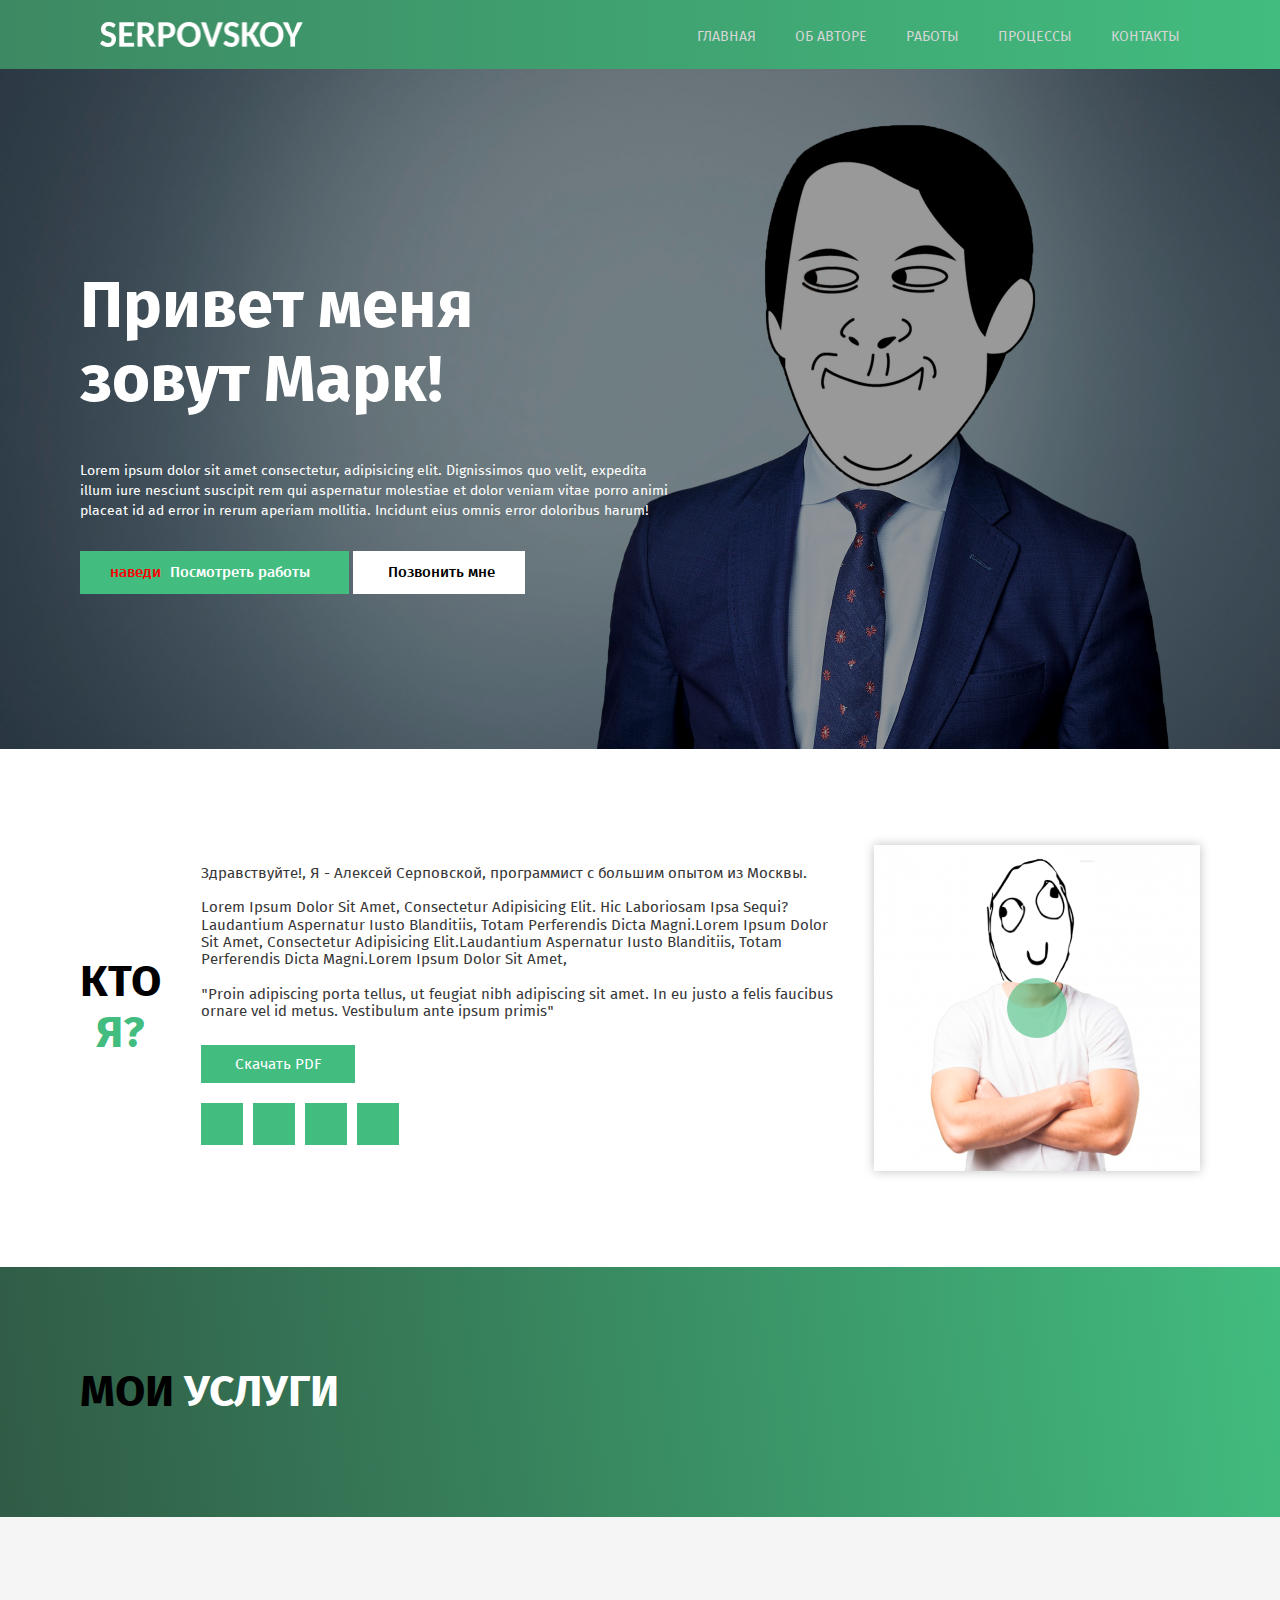
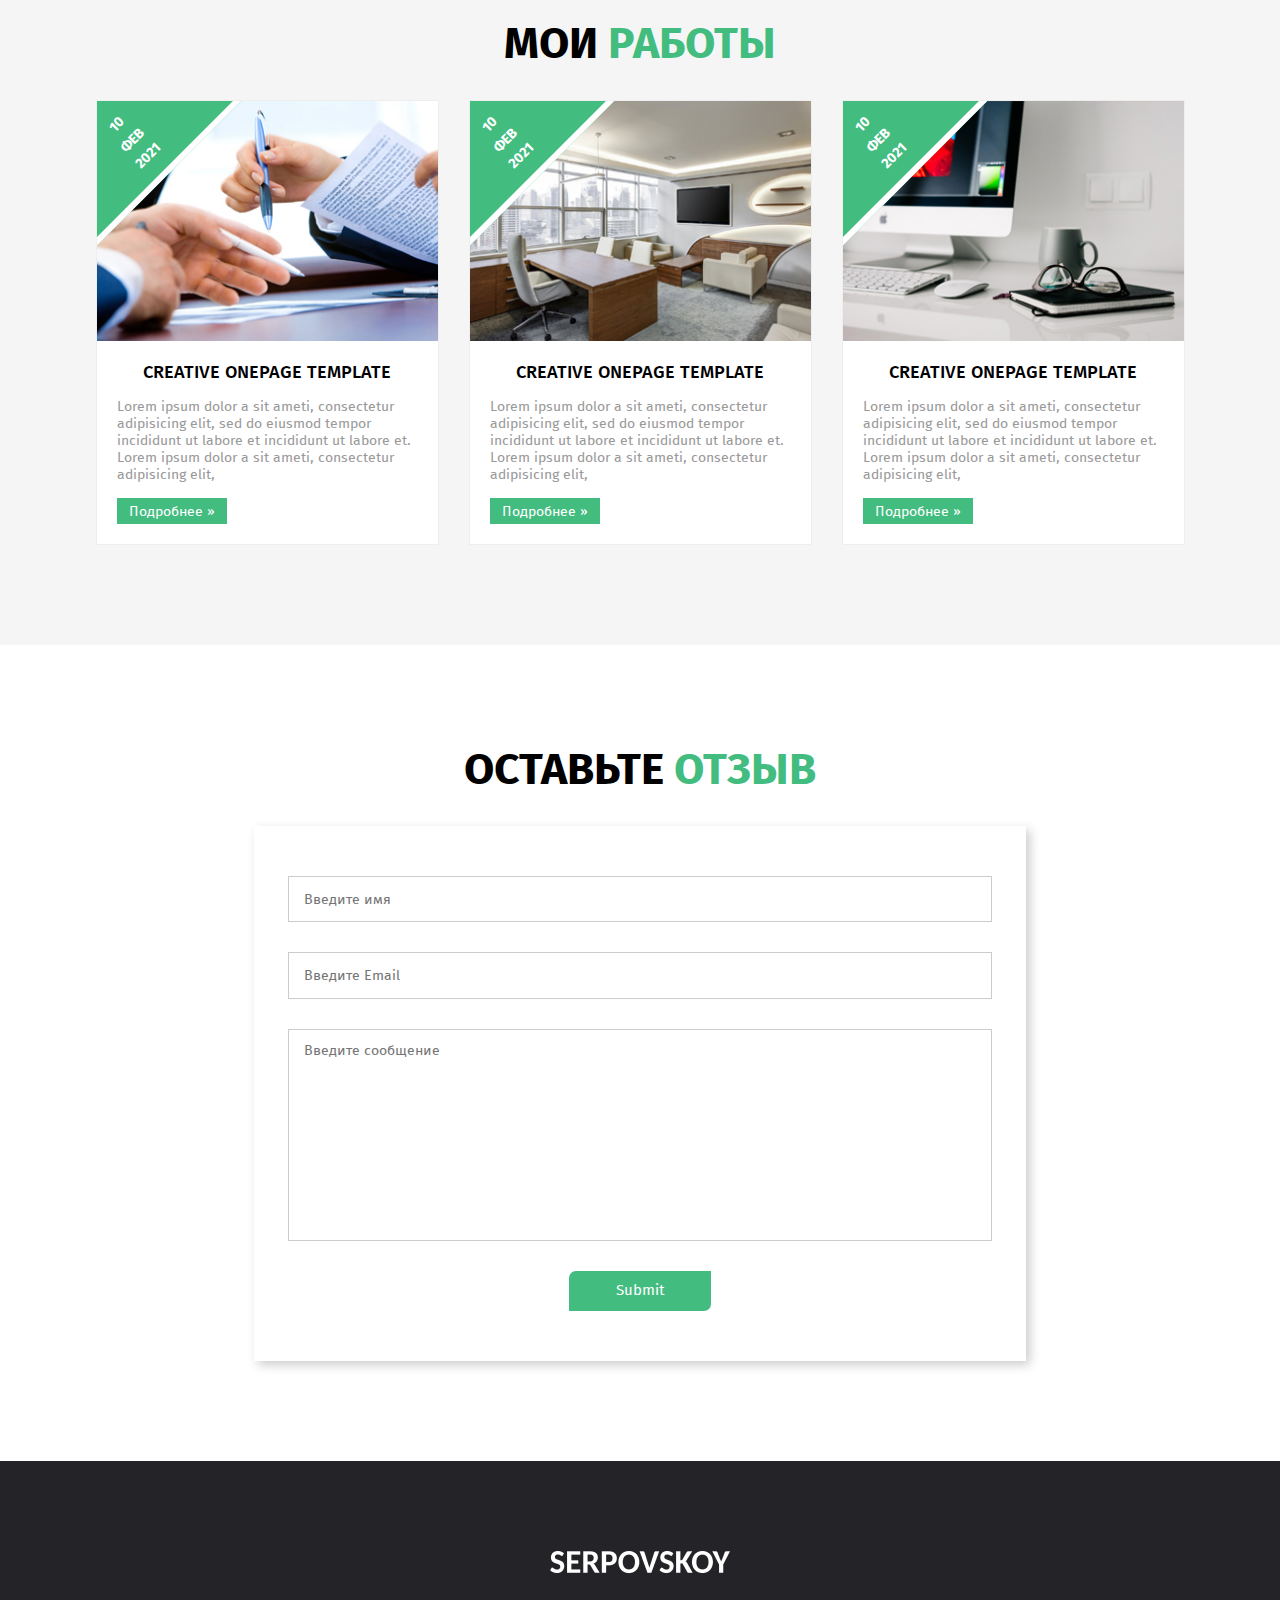
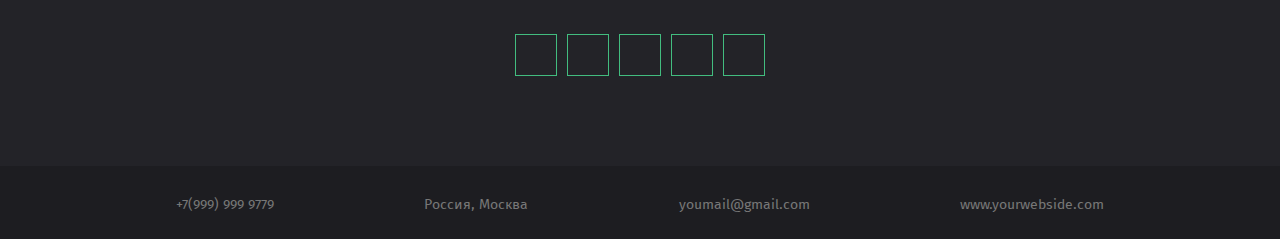
==== site2/index.html @ 8041377f "Add files via upload" ====
<!DOCTYPE html>
<html lang="ru">
<head>
    <meta charset="UTF-8">
    <meta name="description" content="Портфолио Front-end">
    <meta name="keywords" content="Front-end">
    <meta name="authtor" content="Осипов Максим">
    <meta name="copyright" content="Осипов Максим">
    <meta name="addres" content="Планета Юпитер">
    <meta http-equiv="x-ua-compatible" content="IE=edge">
    <meta name="format-detection" content="telephone=no">
    <meta name="viewport" content="width=device-width, initial-scale=1">
    <link rel="apple-touch-icon" sizes="180x180" href="favicon//apple-touch-icon.png">
    <link rel="icon" type="image/png" sizes="32x32" href="favicon//favicon-32x32.png">
    <link rel="icon" type="image/png" sizes="16x16" href="favicon//favicon-16x16.png">
    <link rel="manifest" href="favicon//site.webmanifest">
    <link rel="mask-icon" href="favicon//safari-pinned-tab.svg" color="#5bbad5">
    <meta name="msapplication-TileColor" content="#da532c">
    <meta name="theme-color" content="#ffffff">
    <link rel="stylesheet" href="/fonts/my.css">
    <!-- <script src="https://use.fontawesome.com/releases/v5.15.2/js/all.js" data-auto-replace-svg></script> -->
    <link rel="stylesheet" href="css/normalize.css">
    <link rel="stylesheet" href="fonts/font.css">
    <link rel="stylesheet" href="css/style.css">
    <link rel="stylesheet" href="css/media.css">
    <!-- <meta http-equiv="refresh" content="100000000; URL=http://google.com/"> -->
    <title>DevTime</title>
</head>
<body>
    <header class="header">
        <img src="./images/Logo.png" class="header__logo">
        <nav class="menu">
            <a class="menu__link l1" href="#">Главная</a>
            <a class="menu__link" href="#">Об авторе</a>
            <a class="menu__link" href="#">Работы</a>
            <a class="menu__link" href="#">Процессы</a>
            <a class="menu__link" href="#">Контакты</a>
        </nav>
    </header>
    <main class="main">
        <section class="intro">
                <div class="wrapper intro__wrapper">
                <h1 class="intro__title">Привет меня <br> зовут Марк!</h1>
                <p class="intro__text">Lorem ipsum dolor sit amet consectetur, adipisicing elit. Dignissimos quo velit, expedita illum iure nesciunt suscipit rem qui aspernatur molestiae et dolor veniam vitae porro animi placeat id ad error in rerum aperiam mollitia. Incidunt eius omnis error doloribus harum!
                </p>
                <div class="intro__btngroup">
                    <button class="intro__btn1"><i class="fas fa-briefcase"></i>
                        <span>Посмотреть работы</span></button>
                    <button class="intro__btn2"><i class="fas fa-phone-alt"></i>
                        <span>Позвонить мне</span></button>
                </div>
            </div>
        </section>
        <section class="about">
            <div class="wrapper about__wrapper">
                <h2 class="about__title">КТО <span>Я?</span></h2>
                <div class="about__midle">                <p class="about__text">Здравствуйте!, Я - Алексей Серповской, программист с большим опытом из Москвы.<br><br>
                    Lorem Ipsum Dolor Sit Amet, Consectetur Adipisicing Elit. Hic Laboriosam Ipsa Sequi? Laudantium Aspernatur Iusto Blanditiis, Totam Perferendis Dicta Magni.Lorem Ipsum Dolor Sit Amet, Consectetur Adipisicing Elit.Laudantium Aspernatur Iusto Blanditiis, Totam Perferendis Dicta Magni.Lorem Ipsum Dolor Sit Amet,<br><br>
                    "Proin adipiscing porta tellus, ut feugiat nibh adipiscing sit amet. In eu justo a felis faucibus ornare vel id metus. Vestibulum ante ipsum primis"
                    </p>
                    <button class="about__btn">Скачать PDF</button>
                    <div class="about__btnGroup">
                        <button class="about__social"><i class="icon-facebook"></i></button>
                        <button class="about__social"><i class="icon-twitter"></i></button>
                        <button class="about__social"><i class="icon-instagram"></i></button>
                        <button class="about__social"><i class="icon-pinterest-p"></i></button>
                    </div>
                </div>
                <div class="about__video">
                    <i class="about__play icon-play"></i>
                </div>
            </div>
        </section>
        <section class="service">
            <div class="wrapper service__wrapper">
                <h2 class="service__title">МОИ<span>УСЛУГИ</span></h2>
                <div class="service__group">
                    <div class="service__item"><i class="icon-laptop"></i></div>
                    <div class="service__item"><i class="icon-paper-plane"></i></div>
                    <div class="service__item"><i class="icon-camera"></i></div>
                    <div class="service__item"><i class="icon-phone-square"></i></div>
                    <div class="service__item"><i class="icon-pencil"></i></div>
                    <div class="service__item"><i class="icon-life-ring"></i></div>
                </div>
            </div>
        </section>
        <section class="project">
            <div class="wrapper project__wrapper">
                <h2 class="project__title">МОИ <span>РАБОТЫ</span></h2>
                <div class="project__group">
                    <div class="project__item">
                        <div class="project__top project__top-1">
                         <div class="project__date">
                             <p class="date">10 <br> фев <br> 2021</p>
                         </div>
                     </div>
                     <div class="project__bottom">
                         <h2 class="project__name">CREATIVE ONEPAGE TEMPLATE</h2>
                         <p class="project__text">Lorem ipsum dolor a sit ameti, consectetur adipisicing elit, sed do eiusmod tempor incididunt ut labore et incididunt ut labore et. Lorem ipsum dolor a sit ameti, consectetur adipisicing elit,</p>
                         <p class="pi">Подробнее »</p>
                     </div>
                 </div>
                 <div class="project__item">
                     <div class="project__top project__top-2">
                         <div class="project__date">
                             <p class="date">10 <br> фев <br> 2021</p>
                         </div>
                     </div>
                     <div class="project__bottom">
                          <h2 class="project__name">CREATIVE ONEPAGE TEMPLATE</h2>
                         <p class="project__text">Lorem ipsum dolor a sit ameti, consectetur adipisicing elit, sed do eiusmod tempor incididunt ut labore et incididunt ut labore et. Lorem ipsum dolor a sit ameti, consectetur adipisicing elit,</p>
                         <p class="pi">Подробнее »</p>
                     </div>
                 </div>
                 <div class="project__item">
                     <div class="project__top project__top-3">
                         <class class="project__date">
                             <p class="date">10 <br> фев <br> 2021</p>
                          </class>
                     </div>
                     <div class="project__bottom">
                            <h2 class="project__name">CREATIVE ONEPAGE TEMPLATE</h2>
                            <p class="project__text">Lorem ipsum dolor a sit ameti, consectetur adipisicing elit, sed do eiusmod tempor incididunt ut labore et incididunt ut labore et. Lorem ipsum dolor a sit ameti, consectetur adipisicing elit,</p>
                            <p class="pi">Подробнее »</p>
                        </div>
                 </div>
                </div>
            </div>
        </section>
    </main>
    <section class="comments">
        <div class="wrapper comments__wrapper">
            <h2 class="comments__title">ОСТАВЬТЕ <span>ОТЗЫВ</span></h2>
            <form class="comments__form" action="#">
                <input class="comments__input" type="text" name="name" placeholder="Введите имя">
                <input class="comments__input" type="text" name="email" placeholder="Введите Email">
                <textarea class="comments__input" name="comment" cols="30" rows="10" placeholder="Введите сообщение"></textarea>
                <input class="comments__submit" type="submit">
            </form>
        </div>
    </section>
    <footer>
        <div class="footer__top">
            <img src="./images/footer-logo.png" alt="" class="footer__logo">
            <div class="footer__social">
                <button class="footer__btn"><i class="icon-facebook"></i></button>
                <button class="footer__btn"><i class="icon-twitter"></i></button>
                <button class="footer__btn"><i class="icon-network"></i></button>
                <button class="footer__btn"><i class="icon-instagram"></i></button>
                <button class="footer__btn"><i class="icon-pinterest-p"></i></button>
            </div>
        </div>
        <div class="footer__bottom">
            <div class="footer__container">
                <ul class="footer__contact">
                    <li class="footer__item">
                        <a href="" class="footer__link">
                            <i class="icon-phone-square"></i>
                            <span>+7(999) 999 9779</span>
                        </a>
                    </li>
                    <li class="footer__item">
                        <a href="" class="footer__link">
                            <i class="icon-map-marker"></i>
                            <span>Россия, Москва</span>
                        </a>
                    </li>
                    <li class="footer__item">
                        <a href="" class="footer__link">
                            <i class="icon-globe"></i>
                            <span>youmail@gmail.com</span>
                        </a>
                    </li>
                    <li class="footer__item">
                        <a href="" class="footer__link">
                            <i class="icon-envelope"></i>
                            <span>www.yourwebside.com</span>
                        </a>
                    </li>
                </ul>
            </div>
        </div>
    </footer>
</body>
</html>
---- site2/fonts/font.css ----
/* This stylesheet generated by Transfonter (https://transfonter.org) on July 4, 2017 1:07 PM */

@font-face {
	font-family: 'Fira Sans';
	src: url('FiraSans-Italic.eot');
	src: local('Fira Sans Italic'), local('FiraSans-Italic'),
		url('FiraSans-Italic.eot?#iefix') format('embedded-opentype'),
		url('FiraSans-Italic.woff') format('woff'),
		url('FiraSans-Italic.ttf') format('truetype');
	font-weight: 400;
	font-style: italic;
}

@font-face {
	font-family: 'Fira Sans';
	src: url('FiraSans-Bold.eot');
	src: local('Fira Sans Bold'), local('FiraSans-Bold'),
		url('FiraSans-Bold.eot?#iefix') format('embedded-opentype'),
		url('FiraSans-Bold.woff') format('woff'),
		url('FiraSans-Bold.ttf') format('truetype');
	font-weight: 700;
	font-style: normal;
}

@font-face {
	font-family: 'Fira Sans';
	src: url('FiraSansMedium-Italic.eot');
	src: local('Fira Sans Medium Italic'), local('FiraSansMedium-Italic'),
		url('FiraSansMedium-Italic.eot?#iefix') format('embedded-opentype'),
		url('FiraSansMedium-Italic.woff') format('woff'),
		url('FiraSansMedium-Italic.ttf') format('truetype');
	font-weight: 500;
	font-style: italic;
}

@font-face {
	font-family: 'Fira Sans';
	src: url('FiraSansLight.eot');
	src: local('Fira Sans Light'), local('FiraSansLight'),
		url('FiraSansLight.eot?#iefix') format('embedded-opentype'),
		url('FiraSansLight.woff') format('woff'),
		url('FiraSansLight.ttf') format('truetype');
	font-weight: 300;
	font-style: normal;
}

@font-face {
	font-family: 'Fira Sans';
	src: url('FiraSans.eot');
	src: local('Fira Sans'), local('FiraSans'),
		url('FiraSans.eot?#iefix') format('embedded-opentype'),
		url('FiraSans.woff') format('woff'),
		url('FiraSans.ttf') format('truetype');
	font-weight: 400;
	font-style: normal;
}

@font-face {
	font-family: 'Fira Sans';
	src: url('FiraSansMedium.eot');
	src: local('Fira Sans Medium'), local('FiraSansMedium'),
		url('FiraSansMedium.eot?#iefix') format('embedded-opentype'),
		url('FiraSansMedium.woff') format('woff'),
		url('FiraSansMedium.ttf') format('truetype');
	font-weight: 500;
	font-style: normal;
}

@font-face {
	font-family: 'Fira Sans';
	src: url('FiraSansLight-Italic.eot');
	src: local('Fira Sans Light Italic'), local('FiraSansLight-Italic'),
		url('FiraSansLight-Italic.eot?#iefix') format('embedded-opentype'),
		url('FiraSansLight-Italic.woff') format('woff'),
		url('FiraSansLight-Italic.ttf') format('truetype');
	font-weight: 300;
	font-style: italic;
}

@font-face {
	font-family: 'Fira Sans';
	src: url('FiraSans-BoldItalic.eot');
	src: local('Fira Sans Bold Italic'), local('FiraSans-BoldItalic'),
		url('FiraSans-BoldItalic.eot?#iefix') format('embedded-opentype'),
		url('FiraSans-BoldItalic.woff') format('woff'),
		url('FiraSans-BoldItalic.ttf') format('truetype');
	font-weight: bold;
	font-style: italic;
}
---- site2/css/style.css ----
* {
    font-family: 'Fira Sans';
    margin: 0;
    padding: 0;
}

.wrapper {
    width: 100%;
    max-width: 1120px;
    padding: 0 20px;
    margin: 0 auto;
    min-width: 320px;
}

.service__wrapper {
    display: grid;
    grid-template-columns: 1fr 1fr;
}

.service__group {
    display: grid;
    grid-template-columns: 1fr 1fr;
}

.comments__wrapper {
    padding: 100px 0;
    display: flex;
    align-items: center;
    flex-direction: column;
}

.intro__wrapper {
    display: flex;
    flex-direction: column;
    justify-content: center;
    position: relative;
}

.header {
    background: linear-gradient(90deg, #3D8963 0.47%, #42BC7F 100%);
    padding: 22px 100px;
    display: flex;
    justify-content: space-between;
}

.menu {
    margin-top: 5px;
    flex-direction: row;
}

.menu__link {
    font-weight: 400;
    text-decoration: none;
    text-transform: uppercase;;
    margin-left: 35px;
    font-size: 14px;
    color: #D5D5D5;
    font-family: 'Fira Sans';
}

.menu__link:active {
    color: white;
}

.project__date {
    background: #42BC7F;
    display: flex;
    width: 216px;
    height: 107px;
    position: absolute;
    transform: rotate(-45deg);
    left: -80px;
    top: -20px;
    border-bottom: 6px solid white;
    justify-content: center;
    align-items: center;
}

.project__top {
    position: relative;
    overflow: hidden;
    height: 240px;
    background-repeat: no-repeat;
    background-size: cover;
}

.project__top-1 {
    background-image: url('../images/project1.jpg');
}

.project__top-2 {
    background-image: url('../images/project2.jpg');
}

.project__top-3 {
    background-image: url('../images/project3.jpg');
}

.project__title {
    margin-bottom: 30px;
    font-size: 44px;
    line-height: 53px;
    text-align: center;
    font-weight: bold;
}

.intro__btn1 {
    background-color: #42BC7F;
    padding: 13px 30px;
    font-size: 15px;
    font-weight: 500;
    border: 0;
    color: white;
    transition: .3s all linear;
    cursor: pointer;
}

.intro__btn1 span {
    margin-left: 5px;
}

.intro__btn1:hover {
    background: white;
    color: black;
}

.intro__btn1::before {
    content: "наведи";
    color: red;
}

.intro__btn1::after {
    content: ":)";
    color: #42BC7F;
}

.intro::before {
    content: "";
    position: absolute;
    width: 100%;
    height: 100%;
    background: rgba(0, 0, 0, 0.4);;
}

.intro__btn2 {
    background-color: white;
    padding: 13px 30px;
    font-size: 15px;
    font-weight: 500;
    border: 0;
    transition: .3s all linear;
    cursor: pointer;
}

.intro__btn2 span {
    margin-left: 5px;
}

.intro__btn2:hover {
    background: #42BC7F;
    color: white;
}

.date {
    text-align: center;
    font-size: 14px;
    line-height: 22px;
    height: 66px;
    width: 29px;
    color: white;
    text-transform: uppercase;
    margin-top: 20px;
    margin-left: 7px;
    font-weight: 600;
}

.service {
    background: linear-gradient(83.65deg, #305A45 -1.3%, #42BC7F 99.77%);
    padding: 100px 0;
}

.service__title span {
    color: white;
    margin-left: 10px;
}

.service__title {
    font-size: 44px;
    font-weight: bold;
}

.project__name {
    font-weight: 500;
    font-size: 18px;
    line-height: 22px;
    text-align: center;
    text-transform: uppercase;
}

.project__bottom {
    padding: 20px;
}

.project__text {
    font-style: normal;
    font-weight: normal;
    font-size: 14px;
    line-height: 17px;
    color: #999999;
    margin: 15px 0;
}

.pi {
    width: 110px;
    display: flex;
    justify-content: center;
    align-items: center;
    height: 26px;
    font-size: 14px;
    line-height: 17px;
    align-items: center;
    text-align: center;
    background: #42BC7F;
    color: white;

}

.project__item {
    background: white;
    margin: 0 15px;
    border: 1px solid #eee;
    width: 100%;
    max-width: 341px;
}

.project__item:first-child {
    margin-left: 0;
}

.project__item:last-child {
    margin-right: 0;
}

.project {
    background: #F5F5F5;
    padding: 100px 0;
    display: flex;
}

.project__group {
    display: flex;
    justify-content: center;
}

.project__title span {
    color: #42BC7F;;
}

.footer__top {
    width: 100%;
    background: #232328;
    padding: 90px 0;
    justify-content: center;
    display: flex;
    flex-direction: column;
    align-items: center;
}

.footer__btn {
    background: transparent;
    border: 1px solid #42BC7F;
    width: 42px;
    height: 42px;
    margin: 0 5px;
    justify-content: left;
    display: flex;
    justify-content: center;
    align-items: center;
    color: #42BC7F;
}

.footer__social {
    flex-direction: row;
    justify-content: center;
    display: flex;
    margin-top: 60px;
}

.intro {
    background-image: url('../images/section-1.png');
    background-repeat: no-repeat;
    background-size: cover;
    height: 680px;
    display: flex;
    justify-content: center;
    width: 100%;
    position: relative;
}

.intro__text {
    max-width: 595px;
    color: white;
    margin-bottom: 30px;
    font-size: 14px;
    line-height: 20px;
}

.intro__title {
    font-size: 65px;
    font-weight: 700;
    color: white;
}

.main {
    display: flex;
    flex-direction: column;
}

.about__btnGroup {
    display: flex;
    margin-left: -5px;
}

.about__social {
    border: 1px solid #42BC7F;
    width: 42px;
    height: 42px;
    margin: 0 5px;
    background: #42BC7F;
    color: white;
}

.about__btn {
    border: 1px solid #42BC7F;
    background: #42BC7F;
    color: white;
    font-size: 15px;
    line-height: 18px;
    margin-bottom: 20px;
    padding: 9px 33px;
}

.about__video {
    background-image: url('../images/image 2.png');
    width: 326px;
    height: 326px;
    box-shadow: 0px 0px 10px rgba(0, 0, 0, 0.25);
    position: relative;
    background-repeat: no-repeat;
}

.about__video::before {
    content: "";
    display: flex;
    border-radius: 50%;
    width: 60px;
    position: absolute;
    top: 50%;
    left: 50%;
    transform: translate(-50%, -50%);
    height: 60px;
    background: rgba(66, 188, 127, 0.6);
}

.about__play {
    position: absolute;
    top: 50%;
    left: 50%;
    transform: translate(-50%, -50%);
}

.about__title span{
    color: #42BC7F;
}

.about__title {
    display: flex;
    font-size: 44px;
    align-items: center;
    flex-direction: column;
    justify-content: center;
    font-weight: bold;

}

.about__wrapper {
    display: flex;
    justify-content: center;
}

.about__midle {
    flex: 1;
    margin: 20px 40px 0 40px;
}

.about {
    padding: 96px 0;
    font-family: 'Fira Sans';
    display: flex;
}

.face {
    width: 12px;
    color: white;
}

.about__text {
    color: #363636;
    margin-bottom: 25px;
    font-size: 15px;
}

.about__social:hover i {
    color: black;
}

.about__text::selection {
    color: lightgreen;
    background: red;
}

.menu__link:first-child {
    margin: 0;
}

.header__logo {
    width: 203px;
}

.footer__link {
    text-decoration: none;
}

.comments__title {
    font-size: 44px;
    color: black;
    font-weight: bold;
    margin-bottom: 30px;
}

.comments__title span {
    color: #42BC7F;
}

.comments__form {
    padding: 50px;
    box-shadow: 4px 4px 10px rgba(0, 0, 0, 0.2);
    width: 60%;
    display: flex;
    flex-direction: column;
    align-items: center;
    justify-content: center;
}

.comments__input {
    outline: none;
    padding: 13px 15px;
    width: 100%;
    margin-bottom: 30px;
    resize: none;
    border: 1px solid #CCCCCC;
}

.comments__submit {
    background: #42BC7F;
    width: 142px;
    height: 40px;
    border-radius: 7px 0px;
    border: none;
    color: white;
    font-size: 15px;
}

.comments__input::-webkit-input-placeholder{
    font-size: 14px;
    color: #757575;
}

.footer__link span {
    font-size: 14px;
    color: #777;
}

.footer__bottom {
    background: #1D1D21;
}

.footer__link i {
    color: #42BC7F;
}

.footer__contact {
    display: flex;
    padding: 25px;
    justify-content: space-evenly;
    font-size: 20px;
}

.footer__item {
    list-style: none;
}

/* Образцы стилей */
/* 
font-style: italic; // делает курсивный шрифт
font-weight: 900; // толщина шрифта
background-color: cadetblue; // задний фон текста
text-decoration: line-through; // подчеркивание текста
text-transform: capitalize; // регистр 
font-family: Arial, Helvetica, sans-serif; // задать нужный шрифт
text-align: center; // выравнивае текста по горизонтали 
*/
---- site2/css/media.css ----
@media screen and (min-width: 768px) {

}



@media screen and (max-width: 768px) {
    .about__wrapper {
        flex-direction: column;
        align-items: center;
    }

    .footer__link span {
        display: none;
    }

    .header {
        display: flex;
        flex-direction: column;
        padding:20px ;
    }

    .about__midle {
        display: flex;
        justify-content: center;
        flex-direction: column;
        align-items: center;
    }

    .about__video {
        margin-top: 25px;
        width: 100%;
        background-position: center;
    }

    .menu {
        display: none;
    }
}

@media screen and (max-width: 900px) {
    .header {
        padding: 22px 20px;
    }
}
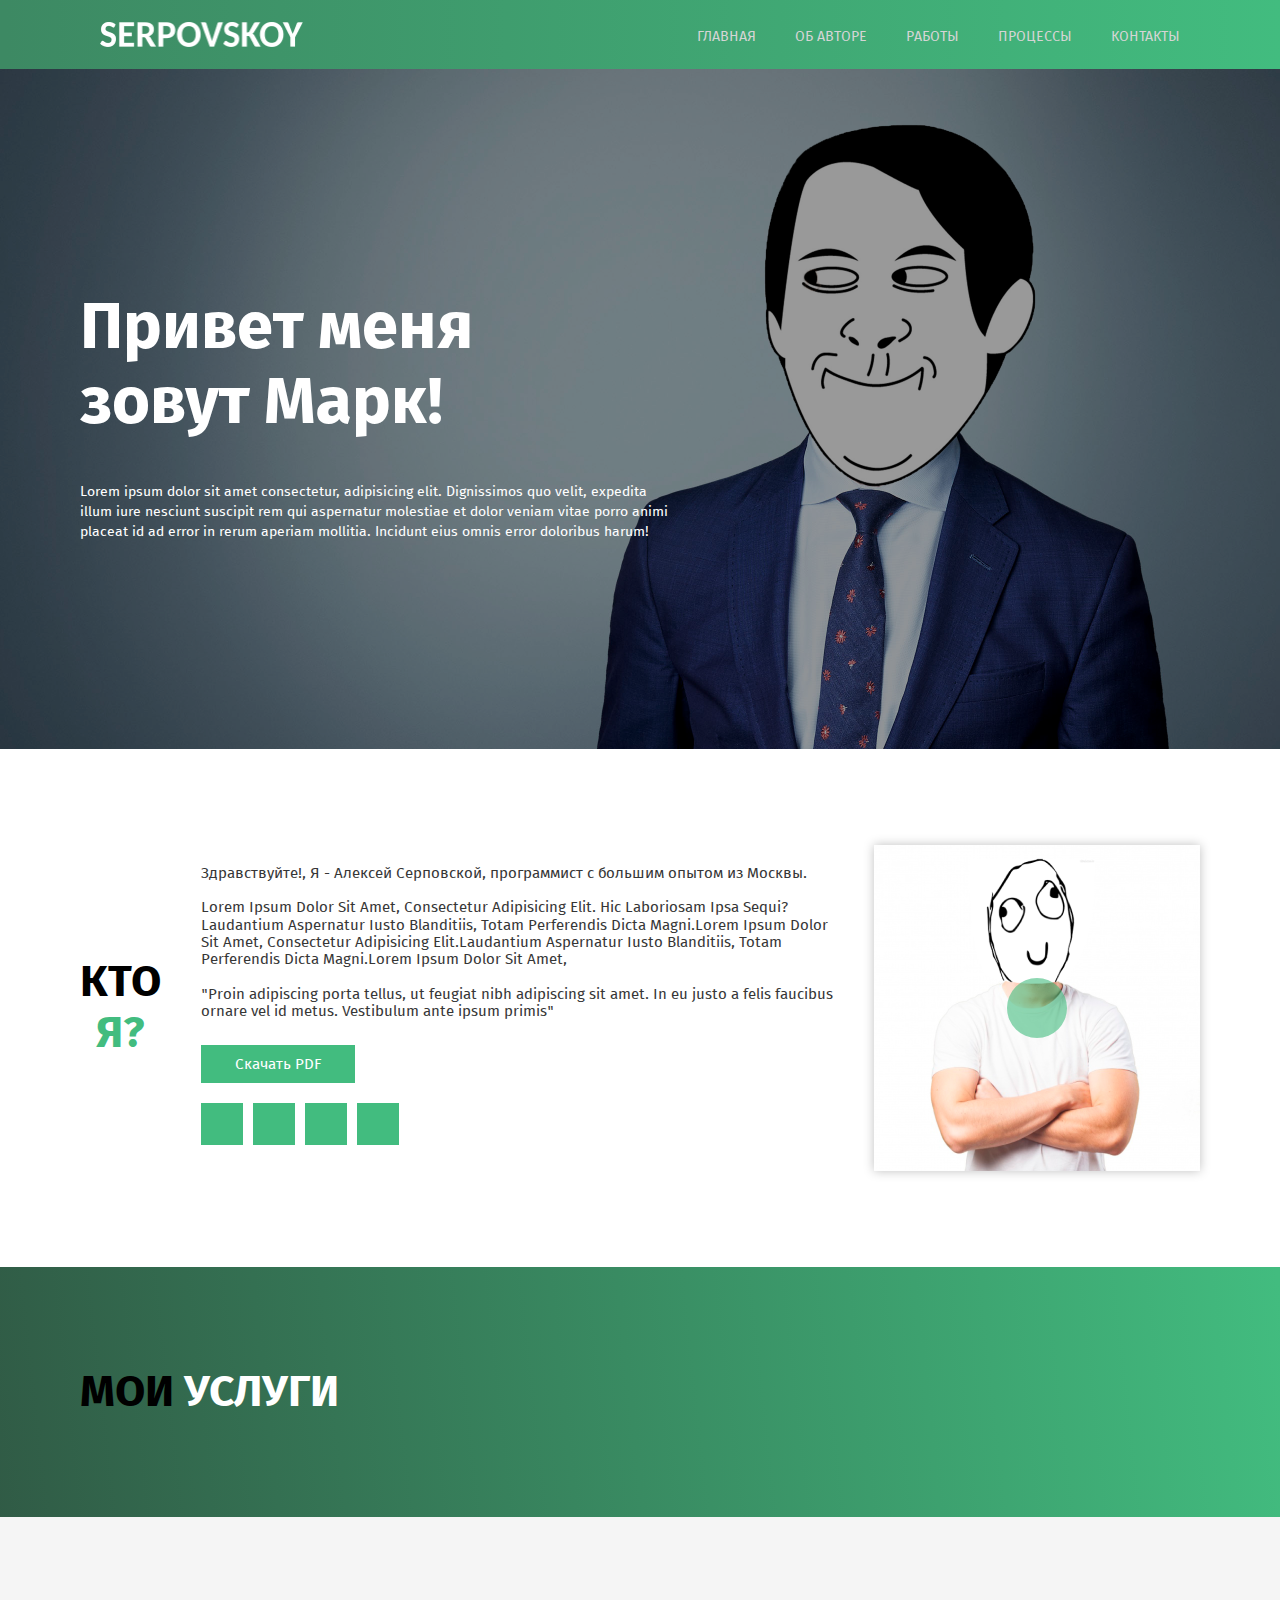
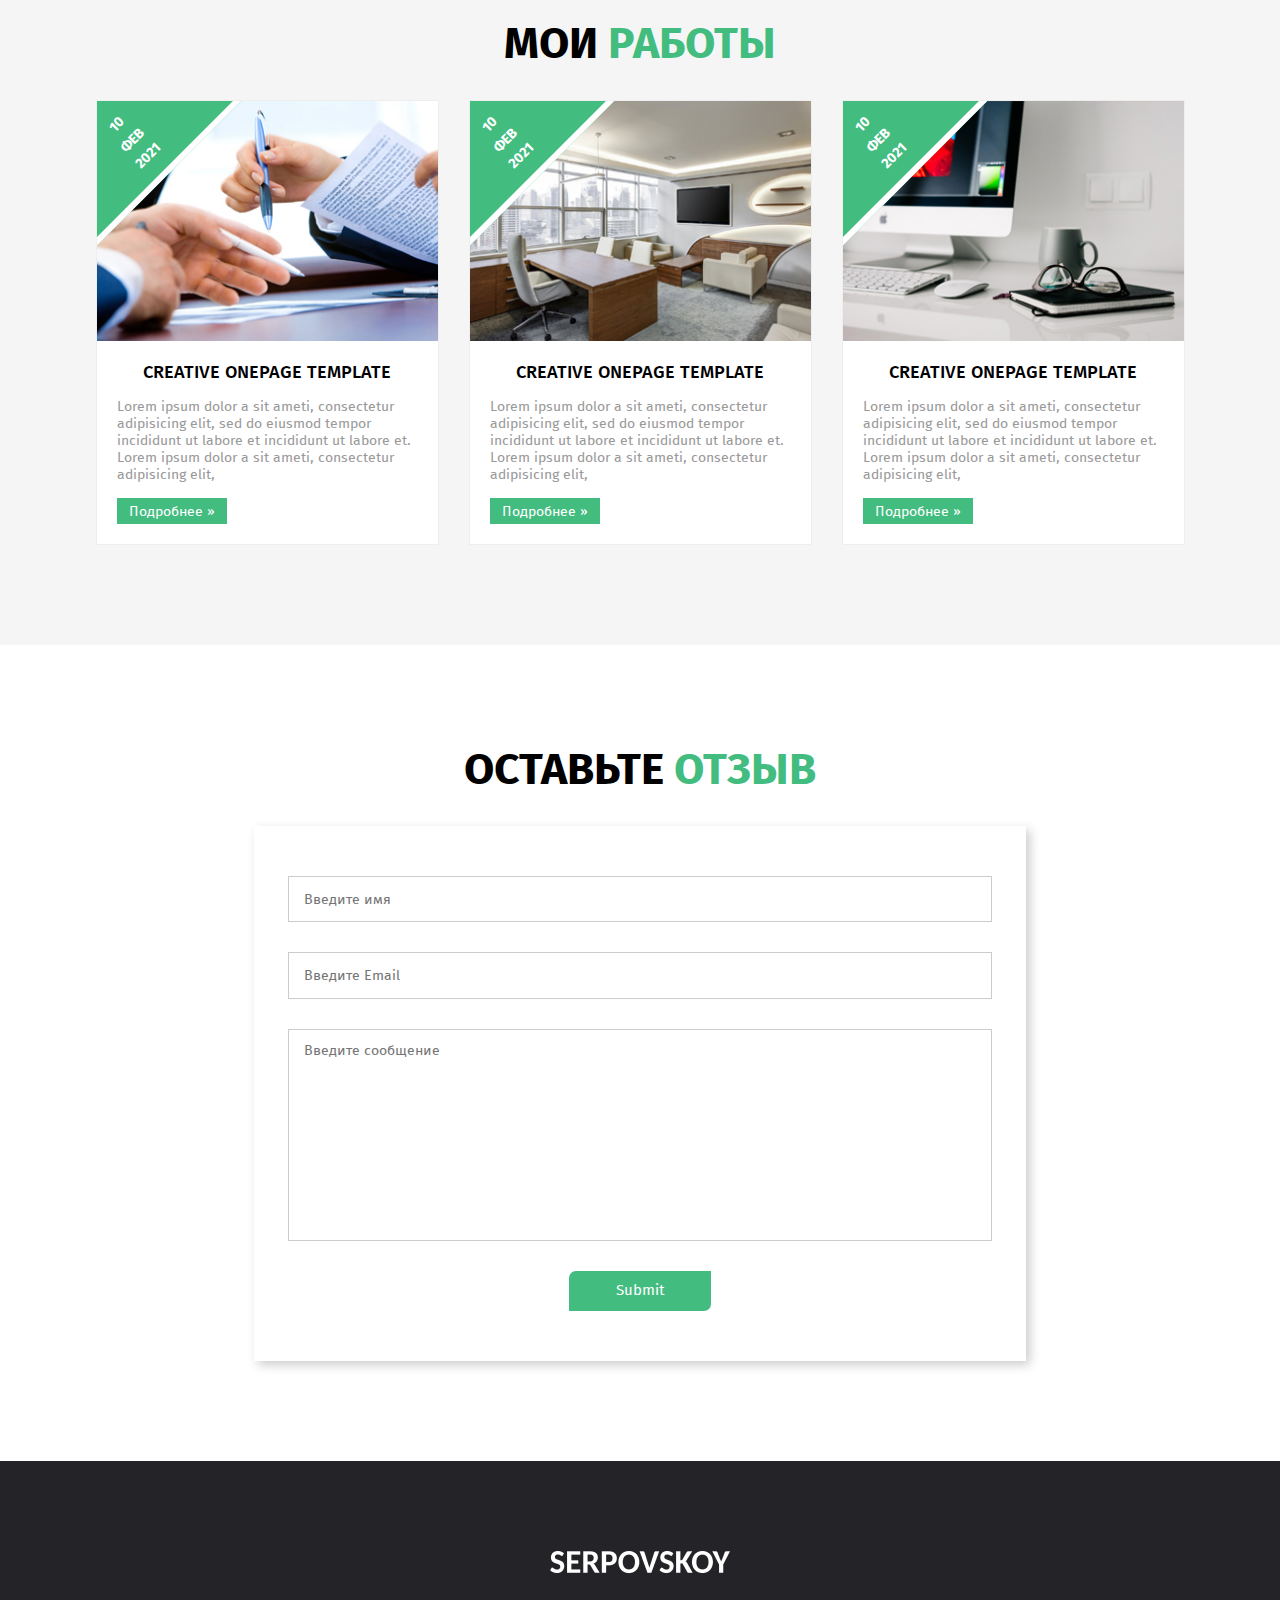
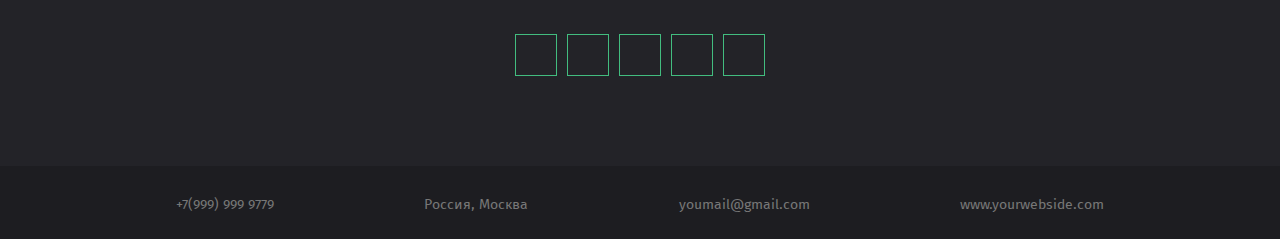
==== commit 07fb002e: "Update index.html" ====
--- a/site2/index.html
+++ b/site2/index.html
@@ -43,12 +43,12 @@
                 <h1 class="intro__title">Привет меня <br> зовут Марк!</h1>
                 <p class="intro__text">Lorem ipsum dolor sit amet consectetur, adipisicing elit. Dignissimos quo velit, expedita illum iure nesciunt suscipit rem qui aspernatur molestiae et dolor veniam vitae porro animi placeat id ad error in rerum aperiam mollitia. Incidunt eius omnis error doloribus harum!
                 </p>
-                <div class="intro__btngroup">
+<!--                 <div class="intro__btngroup">
                     <button class="intro__btn1"><i class="fas fa-briefcase"></i>
                         <span>Посмотреть работы</span></button>
                     <button class="intro__btn2"><i class="fas fa-phone-alt"></i>
                         <span>Позвонить мне</span></button>
-                </div>
+                </div> -->
             </div>
         </section>
         <section class="about">
@@ -182,4 +182,4 @@
         </div>
     </footer>
 </body>
-</html>+</html>
